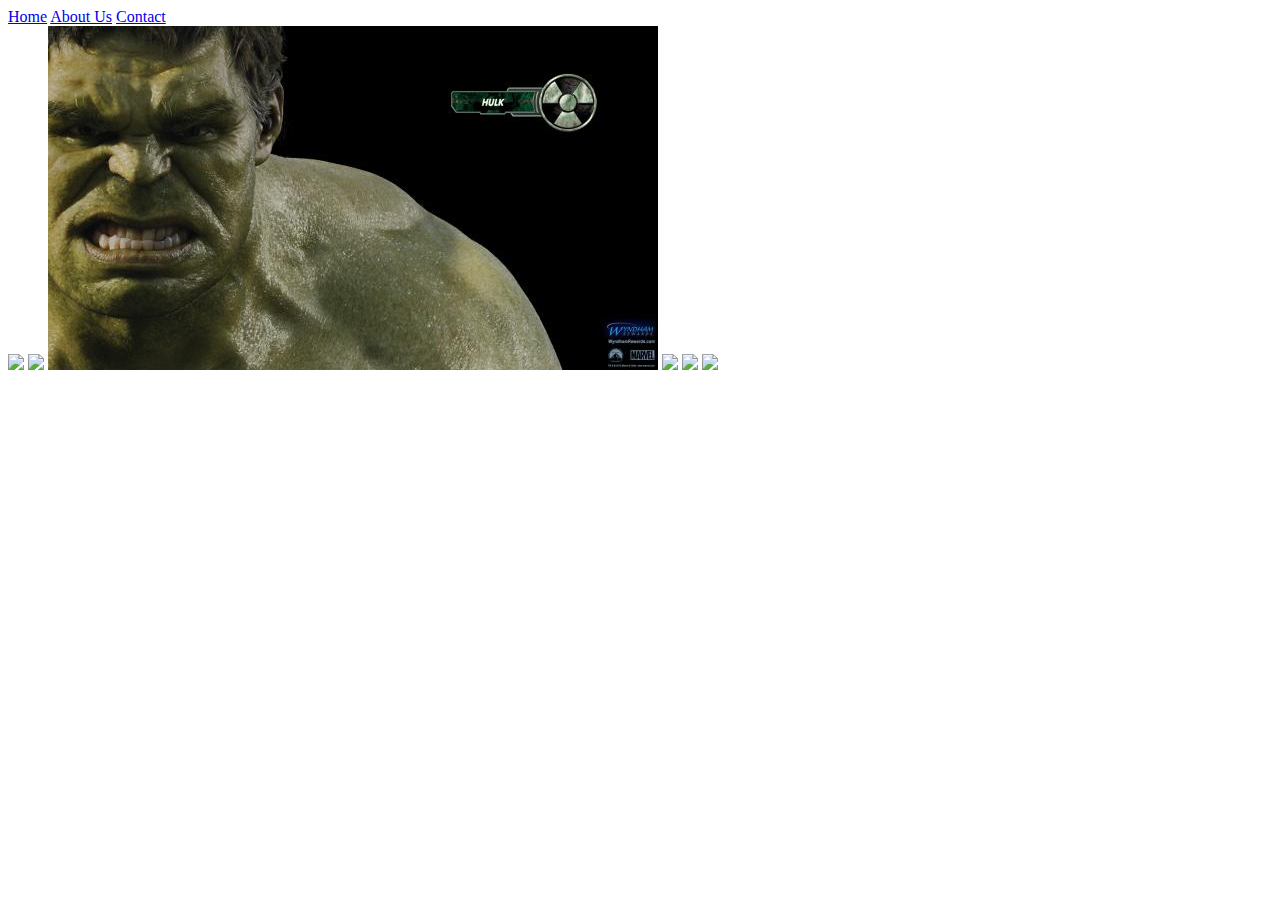
==== Index.html @ e0ecfa91 "Add files via upload" ====
<!DOCTYPE html>
<html>
      <head>
            <link rel="stylesheet" href="style.css">
      </head>
      <body>
          <div id="menu">
          <a href="Index.html">Home</a>
          <a href="about.html">About Us</a>
          <a href="contact.html">Contact</a>
          
          </div>
           <div class="gallery">
                <a href="Avenger-1.html"><img src="images/avengersImages/images/avengers_01.jpg"/></a>
                <a href="Avenger-2.html"><img src="images/avengersImages/images/avengers_02.jpg"/></a>
                <a href="Avenger-3.html"><img src="Images/avengersImages/images/avengers_03.jpg"/></a>
               <a href="Avenger-4.html"><img src="images/avengersImages/images/avengers_04.jpg"/></a>
                <a href="Avenger-5.html"><img src="images/avengersImages/images/avengers_05.jpg"/></a>
                <a href="Avenger-6.html"><img src="images/avengersImages/images/avengers_06.jpg"/></a>
           </div>
      </body>
</html>
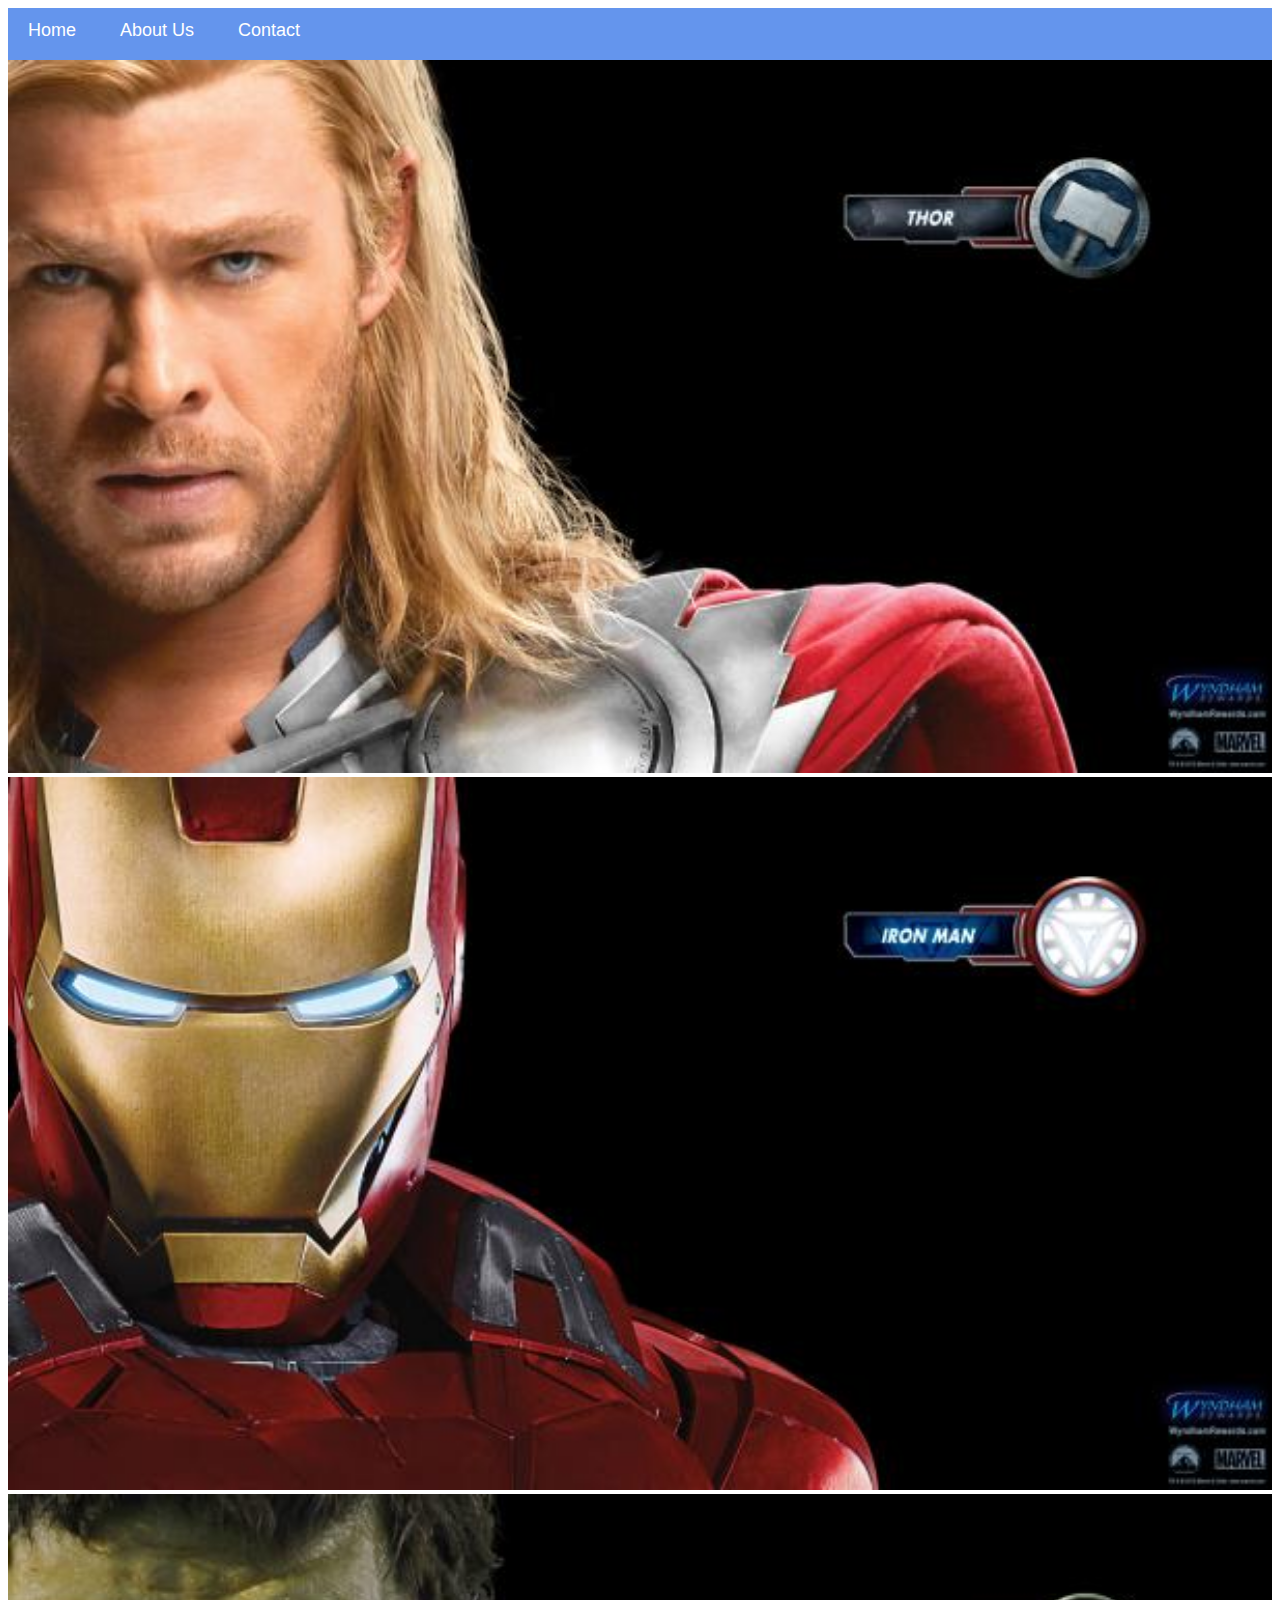
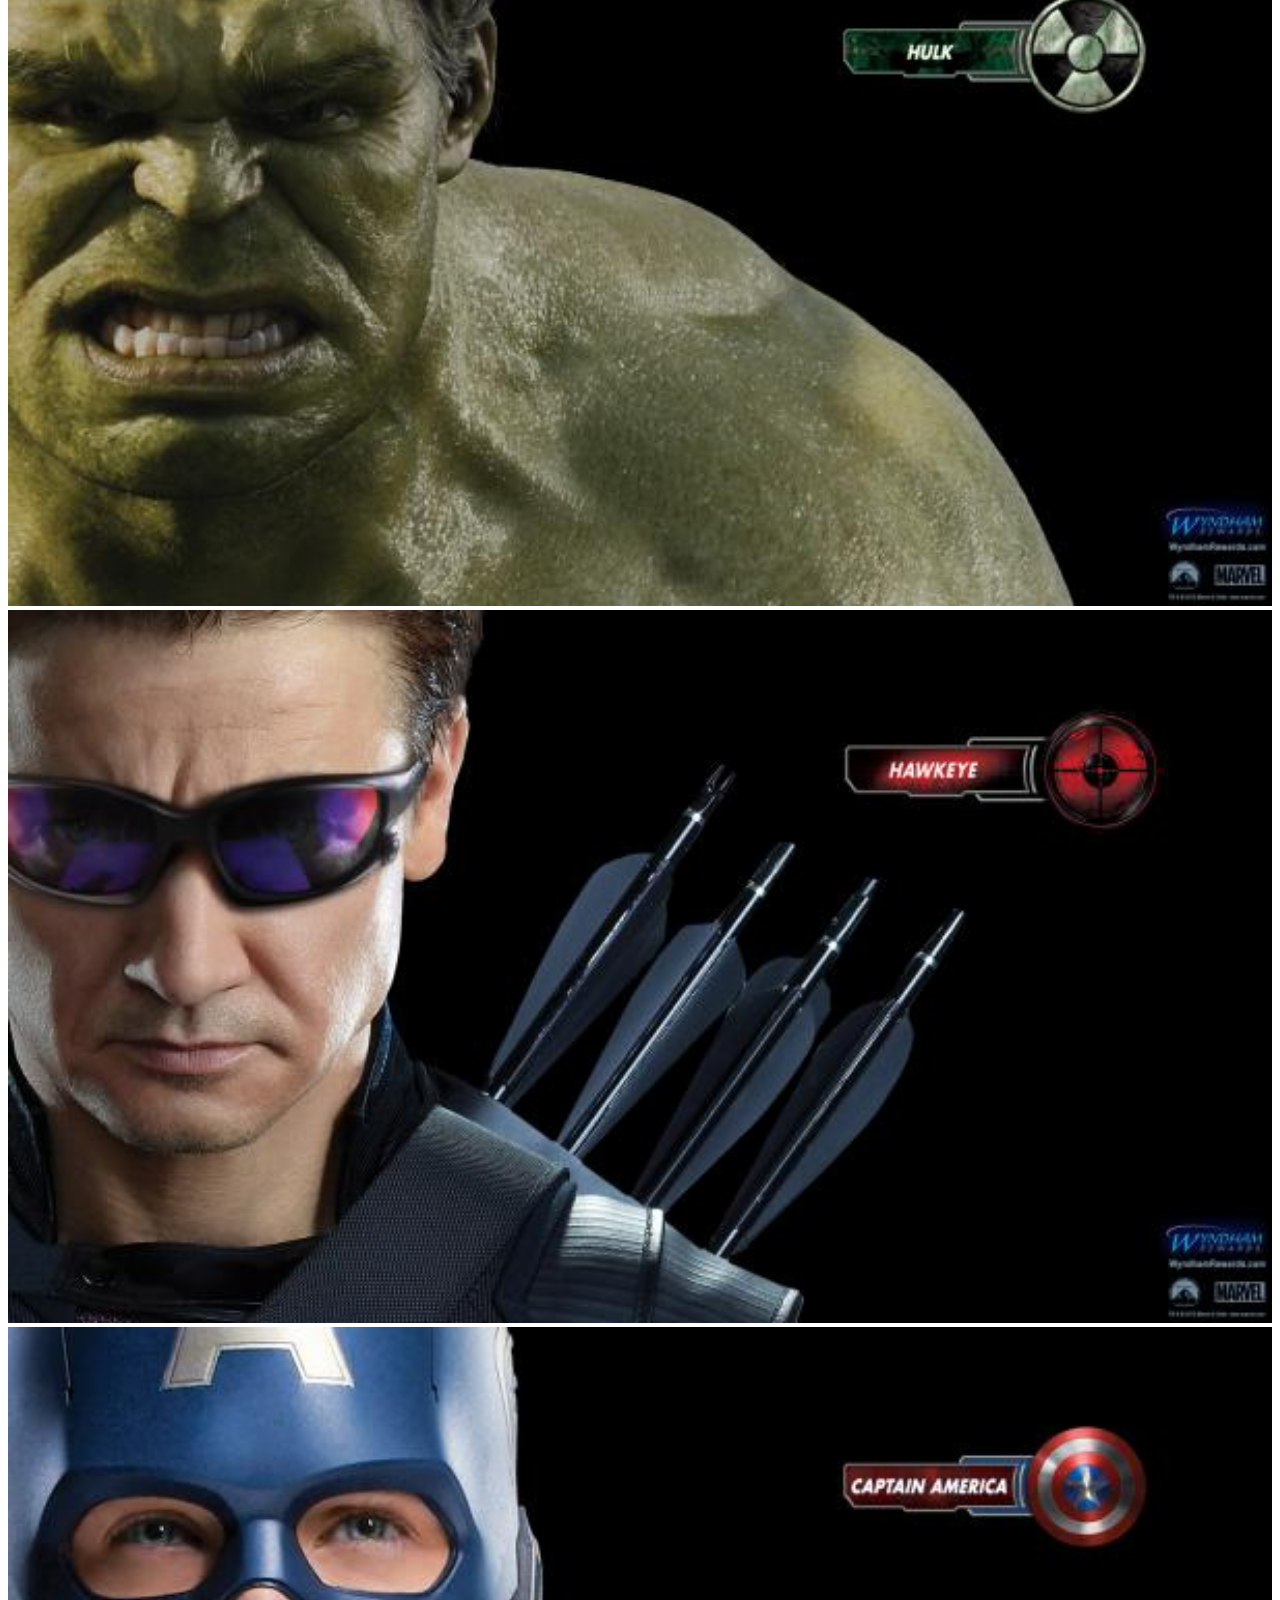
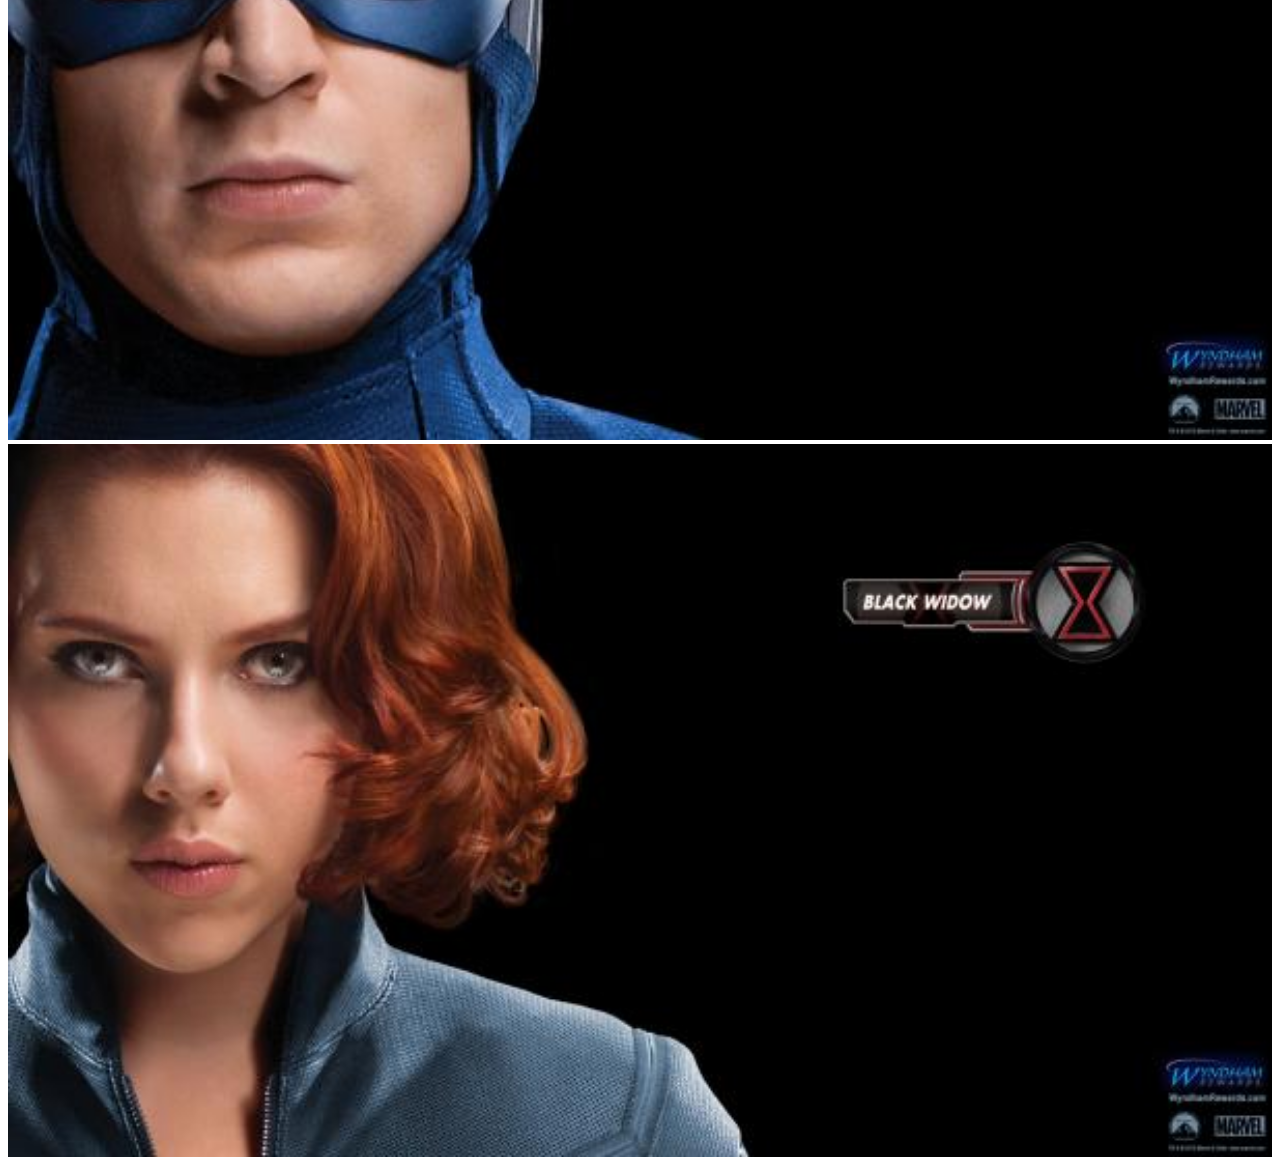
==== commit 71d4ed6f: "Update Index.html" ====
--- a/Index.html
+++ b/Index.html
@@ -1,7 +1,7 @@
 <!DOCTYPE html>
 <html>
       <head>
-            <link rel="stylesheet" href="style.css">
+            <link rel="stylesheet" href="Style.css">
       </head>
       <body>
           <div id="menu">
@@ -11,12 +11,12 @@
           
           </div>
            <div class="gallery">
-                <a href="Avenger-1.html"><img src="images/avengersImages/images/avengers_01.jpg"/></a>
-                <a href="Avenger-2.html"><img src="images/avengersImages/images/avengers_02.jpg"/></a>
+                <a href="Avenger-1.html"><img src="Images/avengersImages/images/avengers_01.jpg"/></a>
+                <a href="Avenger-2.html"><img src="Images/avengersImages/images/avengers_02.jpg"/></a>
                 <a href="Avenger-3.html"><img src="Images/avengersImages/images/avengers_03.jpg"/></a>
-               <a href="Avenger-4.html"><img src="images/avengersImages/images/avengers_04.jpg"/></a>
-                <a href="Avenger-5.html"><img src="images/avengersImages/images/avengers_05.jpg"/></a>
-                <a href="Avenger-6.html"><img src="images/avengersImages/images/avengers_06.jpg"/></a>
+               <a href="Avenger-4.html"><img src="Images/avengersImages/images/avengers_04.jpg"/></a>
+                <a href="Avenger-5.html"><img src="Images/avengersImages/images/avengers_05.jpg"/></a>
+                <a href="Avenger-6.html"><img src="Images/avengersImages/images/avengers_06.jpg"/></a>
            </div>
       </body>
-</html>+</html>
--- a/Style.css
+++ b/Style.css
@@ -0,0 +1,25 @@
+.gallery img{
+        width: 100%;
+ }
+
+#menu{
+      width:100%;
+      height:40px;
+      background-color: cornflowerblue;
+      padding-top: 12px;
+}
+
+#menu a{
+      color:#ffffff;
+      font-family: Helvetica, sans-serif;
+      font-size: 18px;
+      text-decoration:none;
+      font-weight: 800px;
+      
+      padding-left: 20px;
+      padding-right: 20px;
+}
+
+#menu a:hover{
+       color: #5077bd;
+}